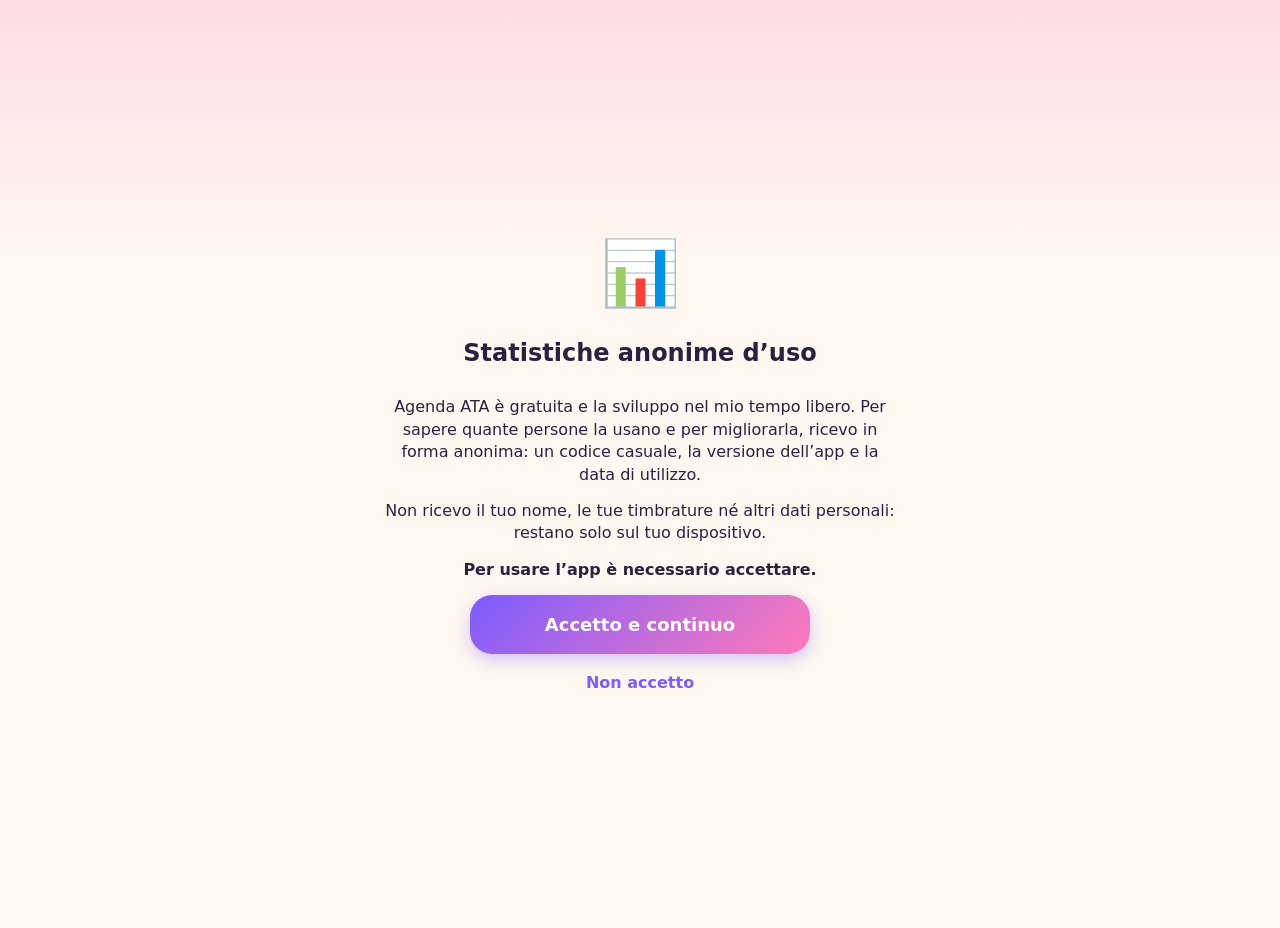
==== index.html @ db816ccc "Add files via upload" ====
<!doctype html>
<html lang="it">
<head>
<meta charset="utf-8">
<meta name="viewport" content="width=device-width, initial-scale=1, viewport-fit=cover">
<title>Agenda ATA</title>
<meta name="theme-color" content="#7c5cff">
<meta name="apple-mobile-web-app-capable" content="yes">
<meta name="mobile-web-app-capable" content="yes">
<meta name="apple-mobile-web-app-title" content="Agenda ATA">
<meta name="apple-mobile-web-app-status-bar-style" content="default">
<link rel="manifest" href="manifest.webmanifest">
<link rel="apple-touch-icon" href="apple-touch-icon.png">
<link rel="icon" href="icon-192.png">
<link rel="stylesheet" href="style.css">
</head>
<body>
<main id="app"><div class="full"><div class="em">📅</div><p class="mu">Caricamento…</p></div></main>
<nav id="nav" aria-label="Navigazione"></nav>
<noscript><p style="padding:20px">Agenda ATA ha bisogno di JavaScript.</p></noscript>
<script type="module" src="js/app.js"></script>
</body>
</html>
---- style.css ----
:root{--gr:linear-gradient(135deg,#7c5cff,#ff7ab8);--acc2:#ff7ab8;--bg:#fff7f0;--card:#fff;--tx:#2a2140;--mu:#7a7190;--pr:#7c5cff;--ok:#16a870;--ko:#f0556b;--bl:#3b8cf0;--bd:#f1e6e0;--sh:#7c5cff14;box-sizing:border-box}
@media (prefers-color-scheme:dark){:root:not([data-theme="light"]){--bg:#10141b;--card:#1a212c;--tx:#e8ecf3;--mu:#98a2b3;--ok:#43c47a;--ko:#f06b6b;--bl:#5aa0f5;--bd:#2a3342;--sh:#0006}}
:root[data-theme="dark"]{--bg:#10141b;--card:#1a212c;--tx:#e8ecf3;--mu:#98a2b3;--ok:#43c47a;--ko:#f06b6b;--bl:#5aa0f5;--bd:#2a3342;--sh:#0006}
*{box-sizing:border-box;-webkit-tap-highlight-color:transparent}
html{scroll-padding-top:env(safe-area-inset-top,0px);-webkit-text-size-adjust:100%}
body{margin:0;color:var(--tx);font:16px/1.4 ui-rounded,system-ui,-apple-system,"Segoe UI",Roboto,sans-serif;padding-bottom:calc(78px + env(safe-area-inset-bottom,0px));
 background:linear-gradient(180deg,color-mix(in srgb,var(--acc2) 22%,transparent),transparent 260px),var(--bg);min-height:100vh}
body.nonav{padding-bottom:0}
main{max-width:600px;margin:0 auto;padding:calc(14px + env(safe-area-inset-top,0px)) 14px 14px}
h1{font-size:22px;margin:4px 0 12px;font-weight:800}h2{font-size:16px;margin:0 0 8px}h3{font-size:14px;margin:10px 0 4px}
.card{background:var(--card);border:1px solid var(--bd);border-radius:22px;padding:16px;margin-bottom:12px;box-shadow:0 4px 14px var(--sh)}
.card.click{cursor:pointer}
.row{display:flex;gap:10px;align-items:center;justify-content:space-between}
.grid2{display:grid;grid-template-columns:1fr 1fr;gap:10px}
.big{font-size:26px;font-weight:800;font-variant-numeric:tabular-nums}.grid2 .big{font-size:20px}.mu{color:var(--mu);font-size:13px}.sm{font-size:12px}
.ok{color:var(--ok)}.ko{color:var(--ko)}.bl{color:var(--bl)}.pr{color:var(--pr)}
button,select,input,textarea{font:inherit;color:var(--tx)}
button{background:var(--gr);color:#fff;border:0;border-radius:16px;padding:12px 14px;font-weight:700;width:100%;cursor:pointer}
button.sec{background:transparent;color:var(--pr);border:1px solid var(--bd)}
button.pic{width:auto;padding:6px 12px;font-size:14px}
button.link{background:none;color:var(--pr);width:auto;padding:4px 6px;font-weight:600}
button.del{background:transparent;color:var(--ko);border:1px solid var(--bd)}
button[disabled]{opacity:.5}
input,select,textarea{width:100%;background:var(--bg);border:1px solid var(--bd);border-radius:12px;padding:10px;margin:4px 0 10px}
input[type=checkbox],input[type=radio]{width:auto;margin:0 8px 0 0;accent-color:var(--pr)}
textarea{min-height:70px;resize:vertical}
label{font-size:13px;color:var(--mu);display:block}
label.ck{display:flex;align-items:center;color:var(--tx);font-size:15px;margin:6px 0}
.cta{padding:17px;font-size:18px;border-radius:22px;box-shadow:0 6px 16px color-mix(in srgb,var(--pr) 33%,transparent)}
nav{position:fixed;left:0;right:0;bottom:0;background:var(--card);border-top:1px solid var(--bd);display:flex;padding-bottom:env(safe-area-inset-bottom,0px);border-radius:24px 24px 0 0;box-shadow:0 -6px 20px var(--sh);z-index:10}
nav button{background:none;color:var(--mu);border-radius:0;padding:10px 2px;font-size:12px;font-weight:600}
nav button svg{display:block;margin:0 auto 2px}nav button.on{color:var(--pr)}nav button.on svg{transform:scale(1.18)}
.hero{display:flex;gap:14px;align-items:center;background:var(--gr);color:#fff;border-radius:26px;padding:18px;margin-bottom:14px;box-shadow:0 10px 24px color-mix(in srgb,var(--pr) 30%,transparent)}
.hero .em{font-size:46px;animation:bob 2.4s ease-in-out infinite}.hi{font-size:21px;font-weight:800}.mu2{opacity:.94;font-size:14px}
@keyframes bob{50%{transform:translateY(-6px) rotate(-6deg)}}
.ringw{position:relative;width:170px;height:170px;margin:4px auto 8px}.ringw svg{transform:rotate(-90deg)}
.ringw .c{position:absolute;inset:0;display:flex;flex-direction:column;align-items:center;justify-content:center;text-align:center}
.ringw b{font-size:26px;font-variant-numeric:tabular-nums}.ringw small{color:var(--mu)}
.cal{display:grid;grid-template-columns:repeat(7,1fr);gap:4px}.cal .hd{text-align:center;font-size:12px;color:var(--mu)}
.d{aspect-ratio:1;border-radius:14px;border:1px solid var(--bd);background:var(--bg);display:flex;flex-direction:column;align-items:center;justify-content:center;font-size:14px;padding:0;color:var(--tx);font-weight:600;overflow:hidden}
.d small{font-size:9px;font-weight:500;line-height:1.1;max-width:100%;white-space:nowrap}
.d.vuoto{border:0;background:none}.d.t{outline:3px solid var(--acc2)}
.d.g{background:color-mix(in srgb,var(--ok) 28%,var(--bg))}.d.r{background:color-mix(in srgb,var(--ko) 28%,var(--bg))}
.d.f{background:#e11d2e;border-color:#e11d2e;color:#fff;font-weight:800}.d.f small{color:#fff}
.d.b{background:color-mix(in srgb,var(--c,#3b8cf0) 34%,var(--bg));border-color:var(--c)}
.leg{display:flex;flex-wrap:wrap;gap:8px 14px;margin-top:10px}.leg span{font-size:12px;color:var(--mu);display:flex;align-items:center;gap:5px}.leg i{width:11px;height:11px;border-radius:4px;display:inline-block}
.bar{height:10px;background:var(--bg);border-radius:6px;overflow:hidden;border:1px solid var(--bd);margin:6px 0}.bar i{display:block;height:100%;background:var(--gr)}
.modal{position:fixed;inset:0;background:#0009;display:flex;align-items:flex-end;justify-content:center}
.modal.centro{align-items:center;padding:20px}
.sheet{background:var(--card);width:100%;max-width:600px;border-radius:22px 22px 0 0;padding:18px 16px calc(16px + env(safe-area-inset-bottom,0px));max-height:90vh;overflow:auto}
.modal.centro .sheet{border-radius:22px;max-width:420px}
.dlg-corpo p{margin:6px 0}.dlg-bt{display:flex;flex-direction:column;gap:8px;margin-top:12px}
.toast{position:fixed;left:50%;bottom:calc(92px + env(safe-area-inset-bottom,0px));transform:translateX(-50%);background:#222c;color:#fff;border-radius:14px;padding:10px 16px;font-size:14px;max-width:90vw;backdrop-filter:blur(6px);text-align:center}
.sc{overflow-x:auto}table{border-collapse:collapse;width:100%;font-size:13px}td,th{padding:6px;border-bottom:1px solid var(--bd);text-align:left;vertical-align:top}th{color:var(--mu);font-weight:600}
td.n{white-space:nowrap}tr.fest td{color:#e11d2e;font-weight:600}
.banner{display:flex;gap:10px;align-items:center;padding:12px 14px;border-radius:18px;margin-bottom:12px;background:color-mix(in srgb,var(--bl) 14%,var(--card));border:1px solid var(--bd);font-size:14px}
.banner.warn{background:color-mix(in srgb,#f5a524 20%,var(--card))}
.caffe{background:#fff1cc;color:#3a2e00;border-color:#f3dd9b;display:flex;gap:12px;align-items:center;cursor:pointer}
.caffe b{display:block}
.pill{display:inline-block;padding:2px 9px;border-radius:99px;font-size:12px;background:color-mix(in srgb,var(--pr) 14%,transparent);color:var(--pr);font-weight:600}
.chips{display:flex;flex-wrap:wrap;gap:8px}.chips label{border:1px solid var(--bd);border-radius:99px;padding:6px 12px;color:var(--tx);display:flex;align-items:center;margin:0}
.lista>div{display:flex;justify-content:space-between;gap:10px;padding:9px 0;border-bottom:1px solid var(--bd)}.lista>div:last-child{border:0}
.lista>.click{cursor:pointer}
.punti{display:grid;grid-template-columns:1fr 1fr auto;gap:8px;align-items:end}
.pt{display:flex;gap:8px;align-items:center}.pt input{margin:4px 0}
.back{margin-bottom:8px}.sp{height:10px}
.conf{position:fixed;top:-10px;width:9px;height:14px;z-index:9998;animation:cade 1.8s ease-in forwards;pointer-events:none}
@keyframes cade{to{transform:translateY(105vh) rotate(540deg);opacity:.9}}
@media (prefers-reduced-motion:reduce){.hero .em,.conf{animation:none}}
.full{min-height:100vh;display:flex;flex-direction:column;align-items:center;justify-content:center;text-align:center;gap:14px;padding:28px}
.full .em{font-size:64px}.full p{margin:0}
@media print{body{background:#fff;color:#000;padding:0}main>*:not(#stampa),nav,.toast,.modal{display:none!important}#stampa{display:block!important}#stampa table{font-size:11px}}
#stampa{display:none}
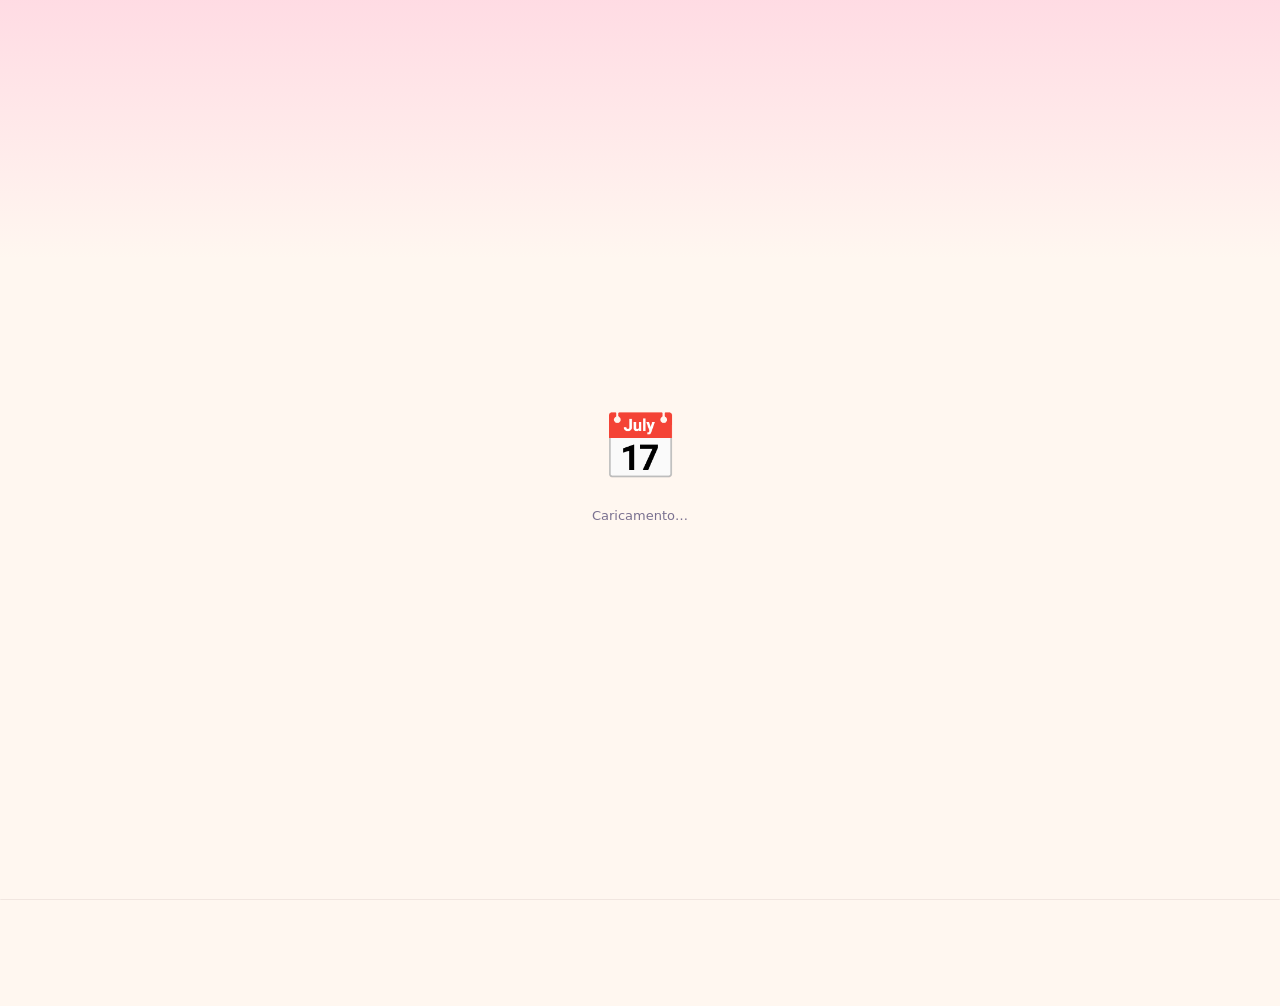
==== commit 59f87d49: "Add files via upload" ====
--- a/index.html
+++ b/index.html
@@ -1,23 +1,5 @@
 <!doctype html>
-<html lang="it">
-<head>
-<meta charset="utf-8">
-<meta name="viewport" content="width=device-width, initial-scale=1, viewport-fit=cover">
-<title>Agenda ATA</title>
-<meta name="theme-color" content="#7c5cff">
-<meta name="apple-mobile-web-app-capable" content="yes">
-<meta name="mobile-web-app-capable" content="yes">
-<meta name="apple-mobile-web-app-title" content="Agenda ATA">
-<meta name="apple-mobile-web-app-status-bar-style" content="default">
-<link rel="manifest" href="manifest.webmanifest">
-<link rel="apple-touch-icon" href="apple-touch-icon.png">
-<link rel="icon" href="icon-192.png">
-<link rel="stylesheet" href="style.css">
-</head>
-<body>
-<main id="app"><div class="full"><div class="em">📅</div><p class="mu">Caricamento…</p></div></main>
-<nav id="nav" aria-label="Navigazione"></nav>
-<noscript><p style="padding:20px">Agenda ATA ha bisogno di JavaScript.</p></noscript>
-<script type="module" src="js/app.js"></script>
-</body>
-</html>
+<html lang="it"><head><meta charset="utf-8"><title>Agenda ATA</title>
+<meta name="viewport" content="width=device-width, initial-scale=1">
+<meta http-equiv="refresh" content="0; url=web/"><link rel="canonical" href="web/"></head>
+<body><p>Apro Agenda ATA… <a href="web/">Tocca qui se non si apre da sola</a>.</p></body></html>
